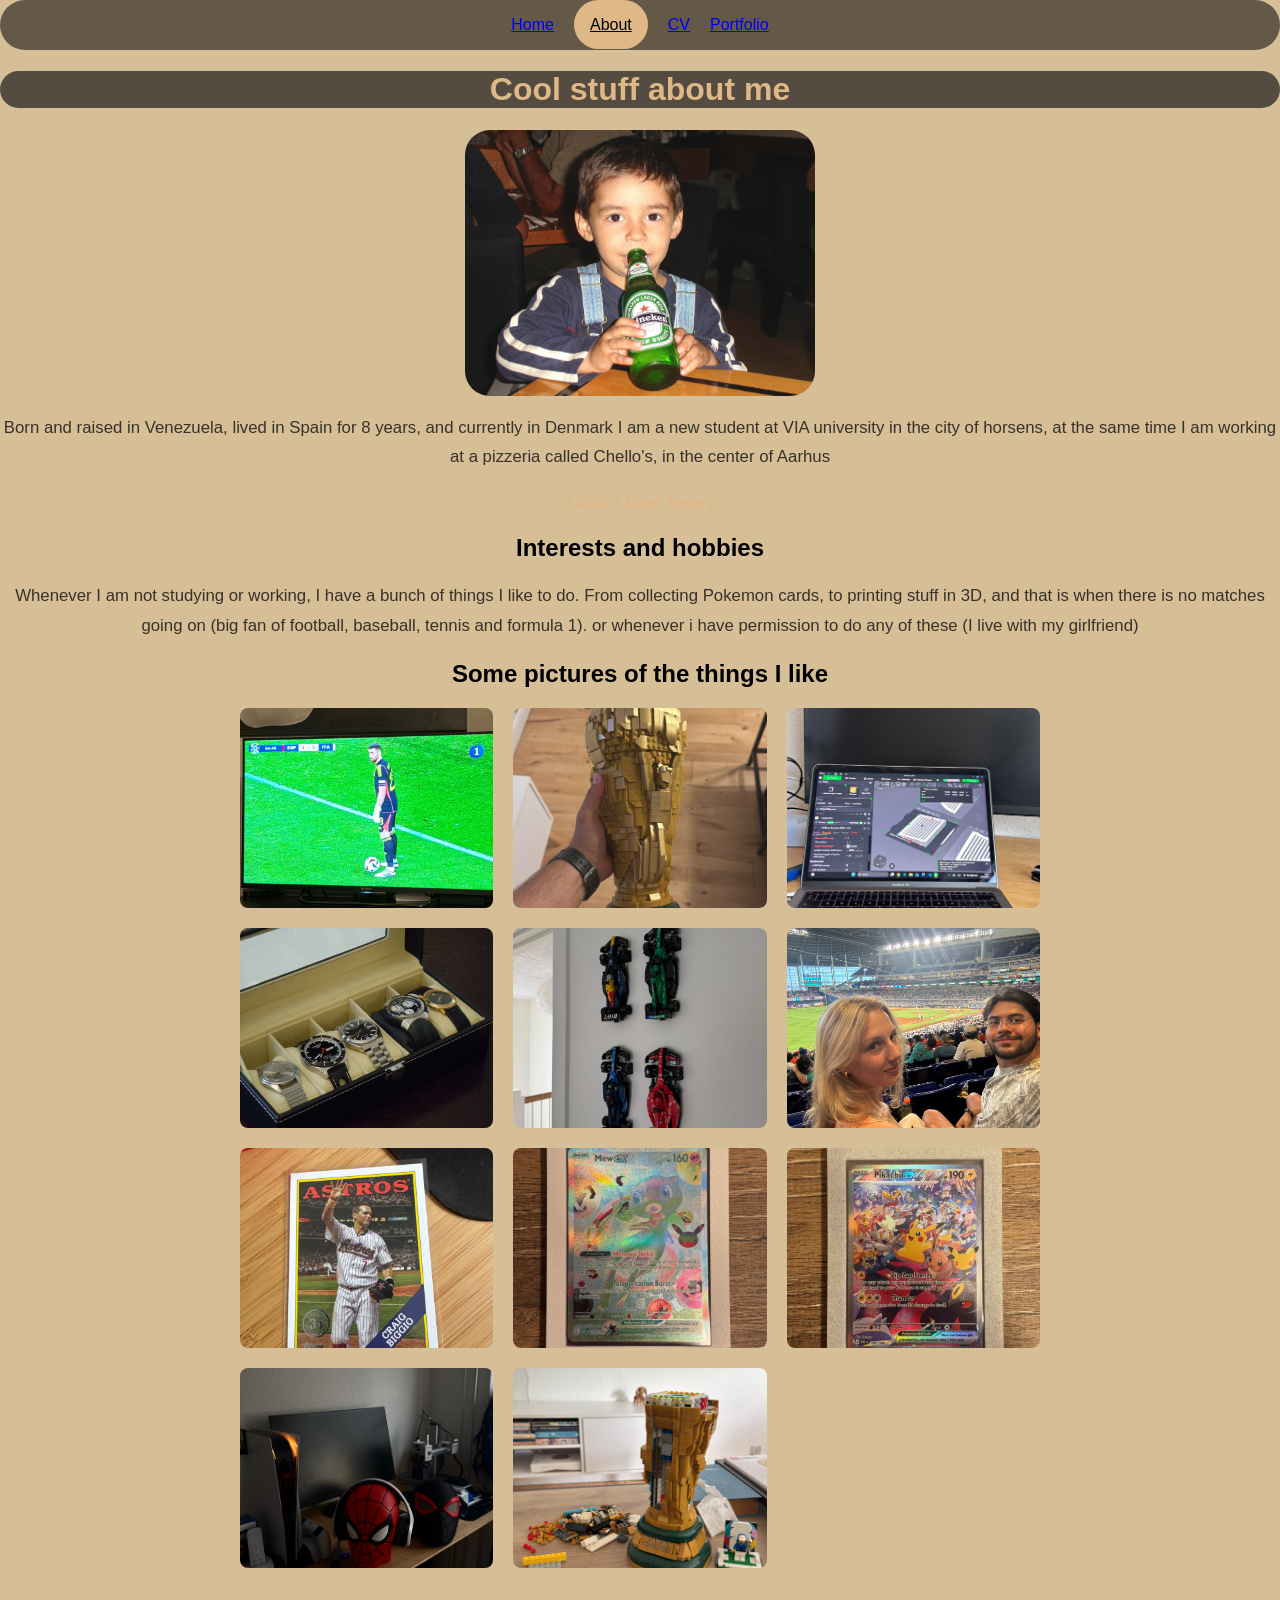
==== about.html @ 85a8ab77 "moved html files to root" ====
<!doctype html>
<html>
    <head>
     <link rel="stylesheet" href="style.css" />
     <meta name="viewport" content="width=device-width, initial-scale=1.0" />
  </head>
  <body>
        <nav> 
      <ul>
        <li><a href="index.html" >Home</a></li>
        <li><a href="about.html"class="active">About</a></li>
        <li><a href="cv.html">CV
          <li><a href="portfolio.html">Portfolio</a></li>
        </a></li>
      </ul>
    </nav>
    <h1>Cool stuff about me</h1>
     <img alt="Profile picture" id="img2" src="../Images/me.jpg" />
     <p>Born and raised in Venezuela, lived in Spain for 8 years, and currently in Denmark
      I am a new student at VIA university in the city of horsens, at the same time
      I am working at a pizzeria called Chello's, in the center of Aarhus</p>
    <h3 id="secret">(And i love beer)</h3>
    <h2>Interests and hobbies</h2>
    <p>Whenever I am not studying or working, I have a bunch of things I like to do. From collecting Pokemon cards,
      to printing stuff in 3D, and that is when there is no matches going on (big fan of football, baseball, tennis and formula 1).
      or whenever i have permission to do any of these (I live with my girlfriend)
    </p>

    <h2>Some pictures of the things I like</h2>

    <div class="collage">
  <img src="../Images/pic1collage.JPG">
  <img src="../Images/pic2collage.JPG">
  <img src="../Images/pic3collage.JPG">
  <img src="../Images/pic4collage.JPG">
  <img src="../Images/pic5collage.HEIC">
  <img src="../Images/pic6collage.jpeg">
  <img src="../Images/pic7collage.JPG">
  <img src="../Images/pic8collage.jpeg">
  <img src="../Images/pic9collage.jpeg">
  <img src="../Images/pic10collage.jpeg">
  <img src="../Images/pic11collage.JPG">
</div>

     </body>
</html>
---- style.css ----
body {
  background: burlywood;
  h1 {
    background-color: rgba(22, 20, 23, 0.667);
  }
  nav ul {
    background-color: rgba(0, 0, 0, 0.53);
    height: 50px;
    margin: 0px;
  }
}

body h1 {
  border-radius: 25px;
}
img {
  display: block;
  margin: auto;
  width: 250px;
  border-radius: 25px;
}


#img2 {
  width: 350px;
  max-width: 100%;
}

p {
  font-size: 1.05rem;
  line-height: 1.75;       
  text-align: center;    
  margin-bottom: 20px;
  color: #38312a;
}

h1 {
  text-align: center;
  color : burlywood
}
h2 {
  text-align: center;
  color: rgb(0, 0, 0);
}
h3 {
  text-align: center;
  color: #000000;
  margin: ;
}

#secret {
  color: burlywood;
}
ul {
  text-align: center;
}
footer {
  text-align: center;
  color: #00000084;
}





/*container for the collage grid */
.collage {
  display: grid;
  grid-template-columns: repeat(auto-fit, minmax(200px, 1fr));
  gap: 15px;                                                   
  max-width: 800px;                                            
  margin: 20px auto 40px auto;                                
  padding: 0 15px;
}

.collage img {
  width: 100%;
  height: 200px;          
  object-fit: cover;    
  border-radius: 10px;
}


/*navigation bar accross all pages*/
nav ul {
  display: flex;
  justify-content: center;
  align-items: center;
  gap: 20px;
  background-color: #000000;
  padding: 10px 20px;
  list-style: none;
  border-radius: 25px;
  nav li {
    border: 10px solid #000;
  }

  nav li a {
    display: inline-block;
    padding: 5px 15px;
  }
}
nav li a.active {
  padding: 1rem;
  border-radius: 25px;
  background-color: burlywood;
    color: rgb(0, 0, 0);
}


/*mbile layout*/
body {
  font-family: 'Segoe UI', Arial, sans-serif;
  margin: 0;
  padding: 0;
  background-color: #d6be96;
  color: #2b2621;
}


.container {
  width: 90%;
  margin: 0 auto;
  padding: 20px 0;
}

nav ul {
  list-style: none;
  padding: 0;
  margin: 0;
  display: flex;
  flex-direction: column; 
  align-items: center;
  gap: 10px;
}

.collage, .portfolio-grid {
  display: grid;
  grid-template-columns: 1fr;
  gap: 15px;
}

.collage img {
  width: 100%;
  height: 200px;
  object-fit: cover;
  border-radius: 8px;
}

/*tablet*/
@media (min-width: 768px) {

  nav ul {
    flex-direction: row;
    justify-content: center;
    gap: 20px;
  }

  .collage {
    grid-template-columns: repeat(2, 1fr);
  }

  .container {
    width: 80%;
  }
}

/*desktop*/
@media (min-width: 1024px) {
  .container {
    max-width: 960px; 
  }

  .collage {
    grid-template-columns: repeat(3, 1fr);
    gap: 20px;
  }
}






/*CV page*/
.cv-grid {
  display: grid;
  grid-template-columns: 1fr;
  gap: 30px;
  margin-top: 25px;
}


.cv-block {
  background-color: rgba(0, 0, 0, 0.2);
  padding: 20px;
  border-radius: 8px;
  margin-bottom: 20px;
}

.cv-block h2 {
  text-align: left;
  border-bottom: 2px solid #38312a;
  padding-bottom: 6px;
  margin-top: 0;
  font-size: 1.3rem;
}

.cv-item {
  margin-bottom: 15px;
}

.cv-item h3 {
  margin: 0 0 4px 0;
  font-size: 1.1rem;
}

.cv-meta {
  font-size: 0.9rem;
  font-style: italic;
  margin: 0 0 8px 0;
  opacity: 0.85;
}


@media (min-width: 768px) {
  .cv-grid {
    grid-template-columns: 1fr 2fr;
  }
}
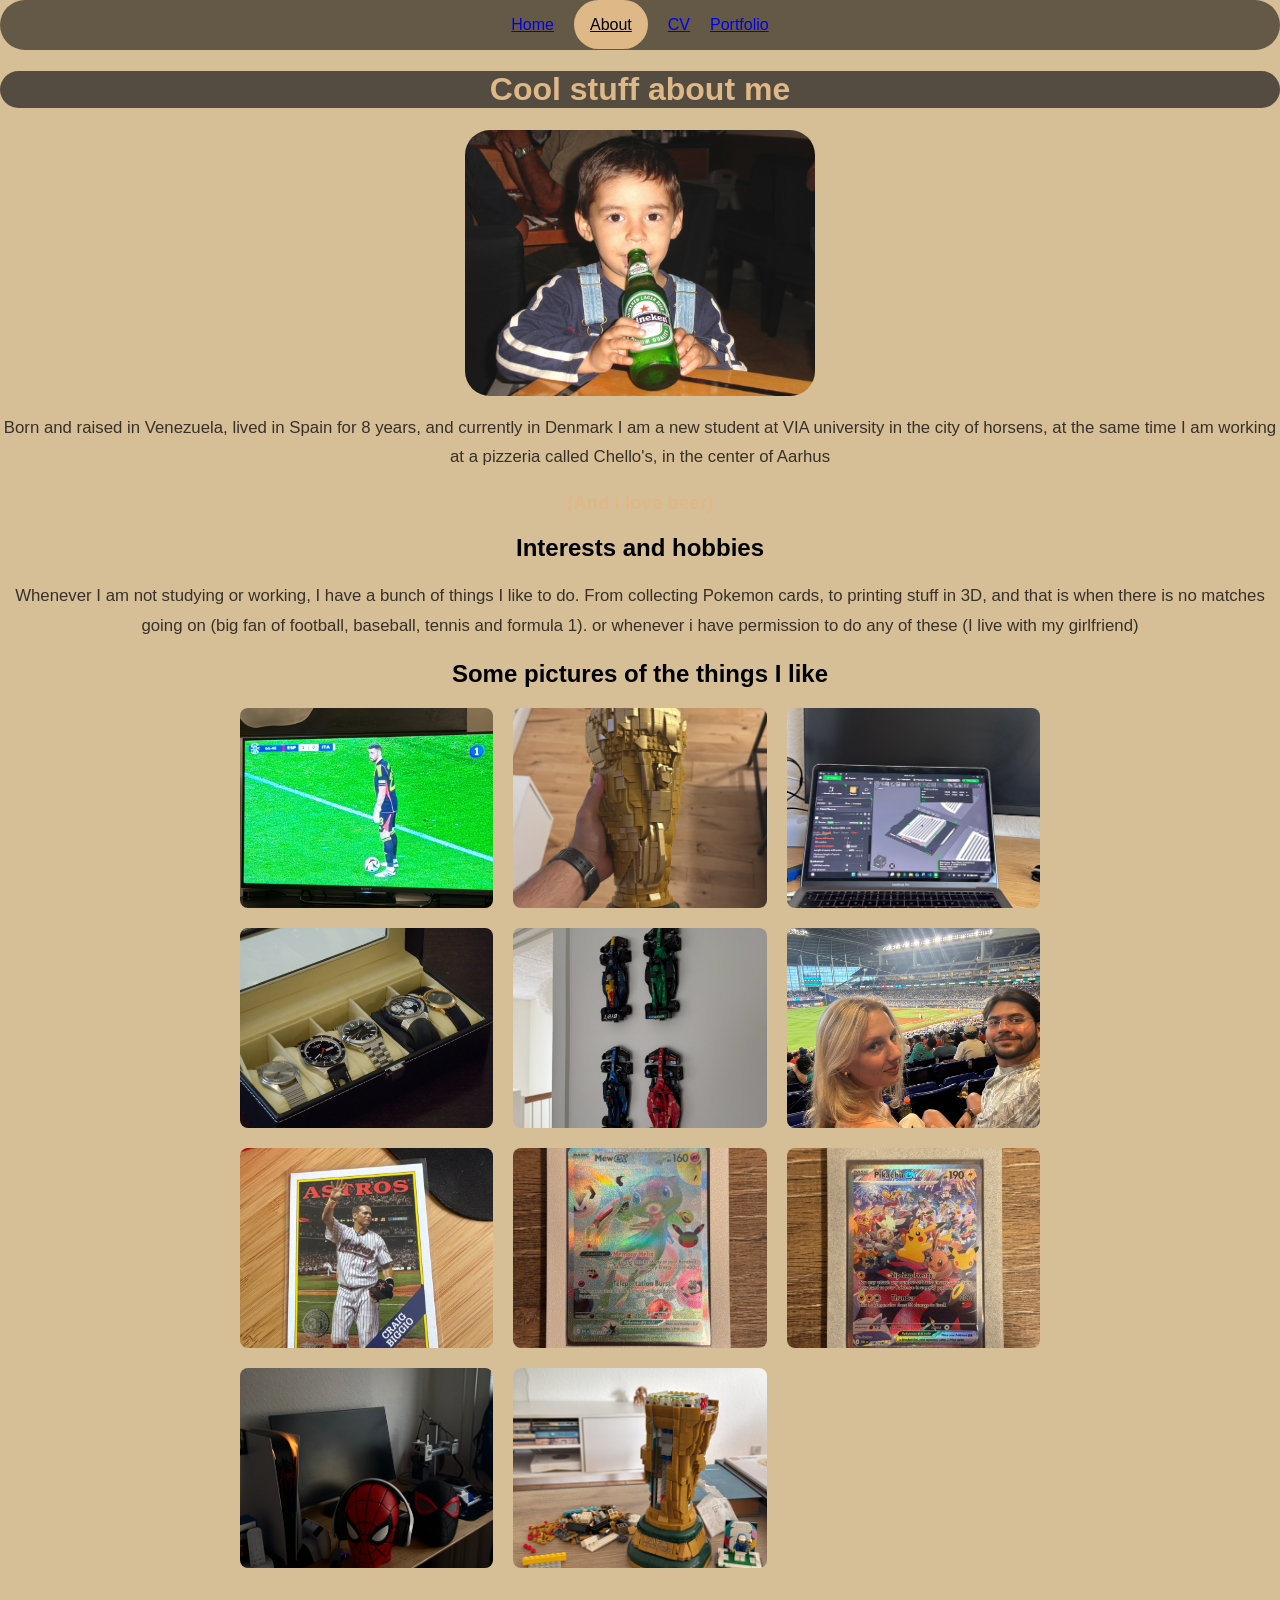
==== commit de39571e: "fixed images" ====
--- a/about.html
+++ b/about.html
@@ -15,7 +15,7 @@
       </ul>
     </nav>
     <h1>Cool stuff about me</h1>
-     <img alt="Profile picture" id="img2" src="../Images/me.jpg" />
+     <img alt="Profile picture" id="img2" src="Images/me.jpg" />
      <p>Born and raised in Venezuela, lived in Spain for 8 years, and currently in Denmark
       I am a new student at VIA university in the city of horsens, at the same time
       I am working at a pizzeria called Chello's, in the center of Aarhus</p>
@@ -29,17 +29,17 @@
     <h2>Some pictures of the things I like</h2>
 
     <div class="collage">
-  <img src="../Images/pic1collage.JPG">
-  <img src="../Images/pic2collage.JPG">
-  <img src="../Images/pic3collage.JPG">
-  <img src="../Images/pic4collage.JPG">
-  <img src="../Images/pic5collage.HEIC">
-  <img src="../Images/pic6collage.jpeg">
-  <img src="../Images/pic7collage.JPG">
-  <img src="../Images/pic8collage.jpeg">
-  <img src="../Images/pic9collage.jpeg">
-  <img src="../Images/pic10collage.jpeg">
-  <img src="../Images/pic11collage.JPG">
+  <img src="Images/pic1collage.JPG">
+  <img src="Images/pic2collage.JPG">
+  <img src="Images/pic3collage.JPG">
+  <img src="Images/pic4collage.JPG">
+  <img src="Images/pic5collage.HEIC">
+  <img src="Images/pic6collage.jpeg">
+  <img src="Images/pic7collage.JPG">
+  <img src="Images/pic8collage.jpeg">
+  <img src="Images/pic9collage.jpeg">
+  <img src="Images/pic10collage.jpeg">
+  <img src="Images/pic11collage.JPG">
 </div>
 
      </body>
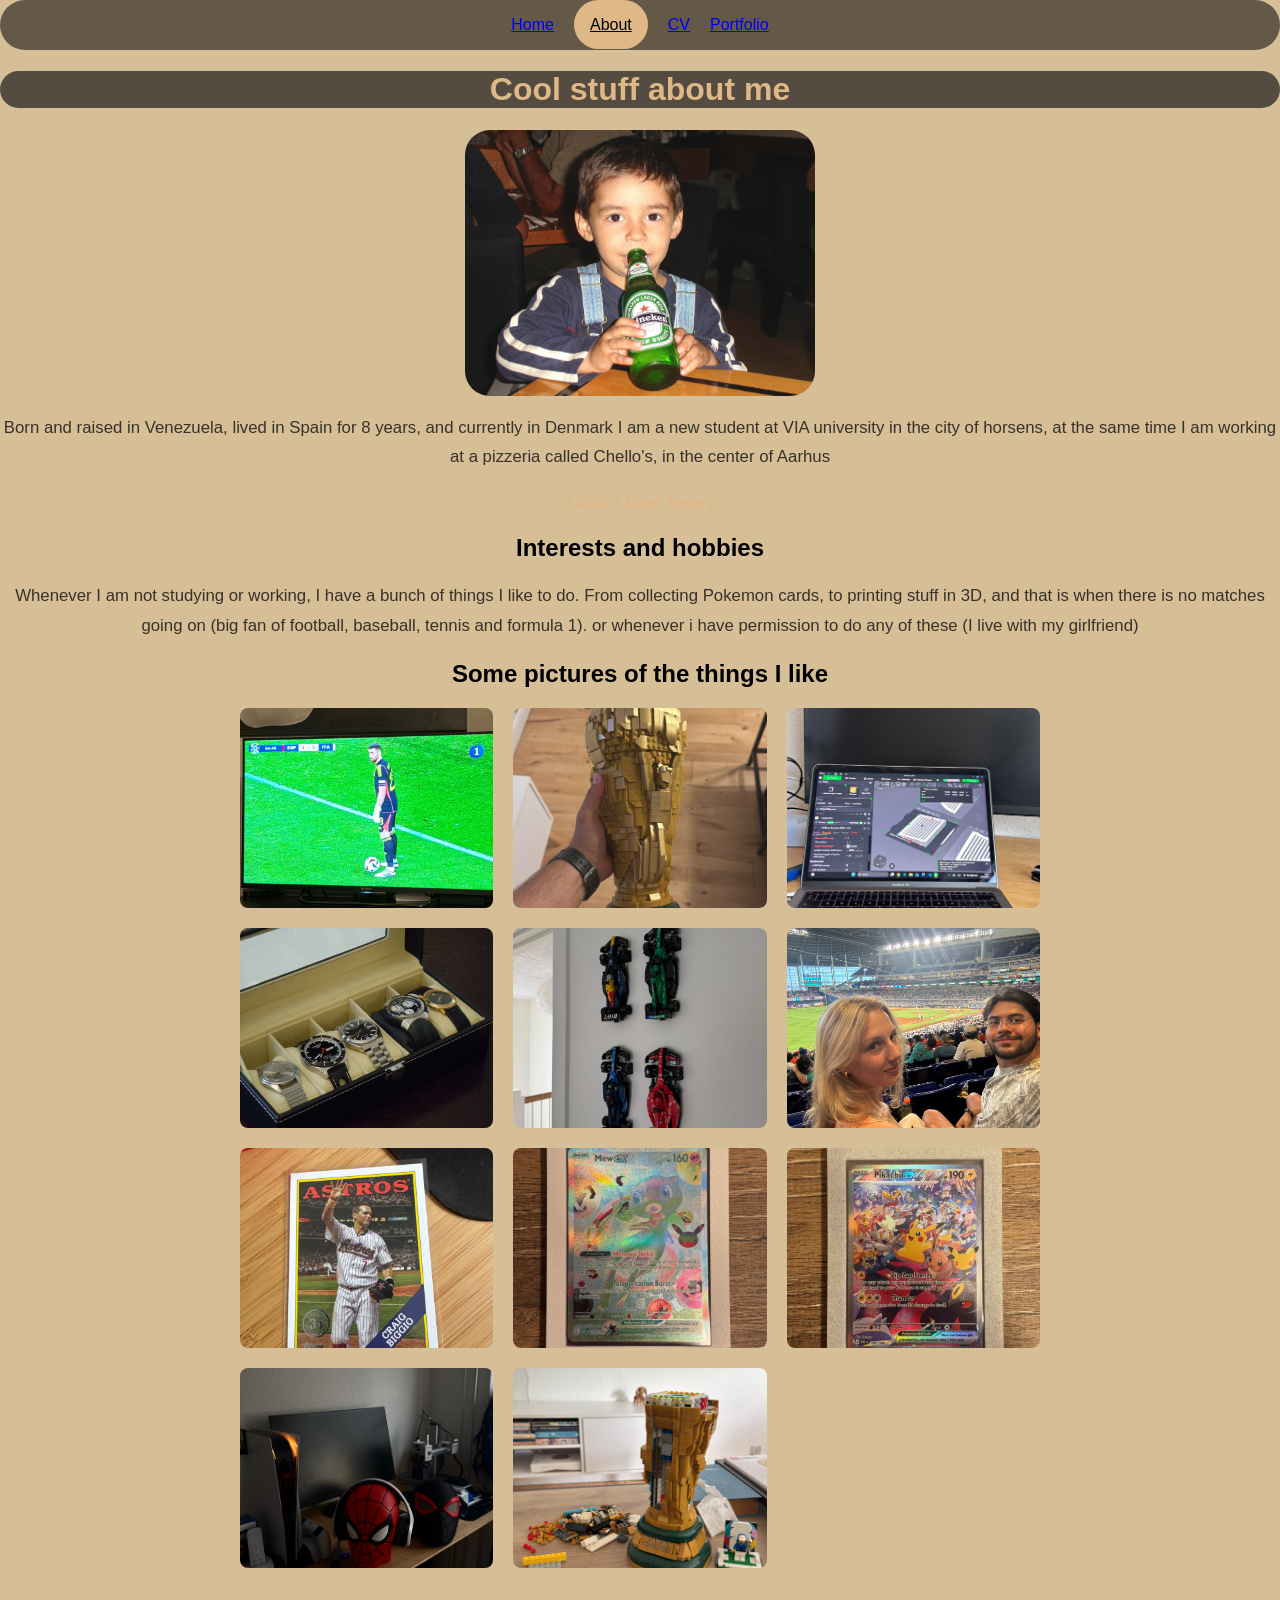
==== commit 70ada41b: "updated the alt in the pics again" ====
--- a/about.html
+++ b/about.html
@@ -15,7 +15,7 @@
       </ul>
     </nav>
     <h1>Cool stuff about me</h1>
-     <img alt="Profile picture" id="img2" src="Images/me.jpg" />
+     <img alt="Profile picture" id="img2" src="Images/me.jpg" alt = "profile picture" />
      <p>Born and raised in Venezuela, lived in Spain for 8 years, and currently in Denmark
       I am a new student at VIA university in the city of horsens, at the same time
       I am working at a pizzeria called Chello's, in the center of Aarhus</p>
@@ -29,17 +29,17 @@
     <h2>Some pictures of the things I like</h2>
 
     <div class="collage">
-  <img src="Images/pic1collage.JPG">
-  <img src="Images/pic2collage.JPG">
-  <img src="Images/pic3collage.JPG">
-  <img src="Images/pic4collage.JPG">
-  <img src="Images/pic5collage.HEIC">
-  <img src="Images/pic6collage.jpeg">
-  <img src="Images/pic7collage.JPG">
-  <img src="Images/pic8collage.jpeg">
-  <img src="Images/pic9collage.jpeg">
-  <img src="Images/pic10collage.jpeg">
-  <img src="Images/pic11collage.JPG">
+  <img src="Images/pic1collage.JPG" alt = "hobby">
+  <img src="Images/pic2collage.JPG" alt = "hobby">
+  <img src="Images/pic3collage.JPG" alt = "hobby">
+  <img src="Images/pic4collage.JPG" alt = "hobby">
+  <img src="Images/pic5collage.HEIC" alt = "hobby">
+  <img src="Images/pic6collage.jpeg" alt = "hobby">
+  <img src="Images/pic7collage.JPG" alt = "hobby">
+  <img src="Images/pic8collage.jpeg" alt = "hobby">
+  <img src="Images/pic9collage.jpeg" alt = "hobby">
+  <img src="Images/pic10collage.jpeg" alt = "hobby">
+  <img src="Images/pic11collage.JPG" alt = "hobby">
 </div>
 
      </body>
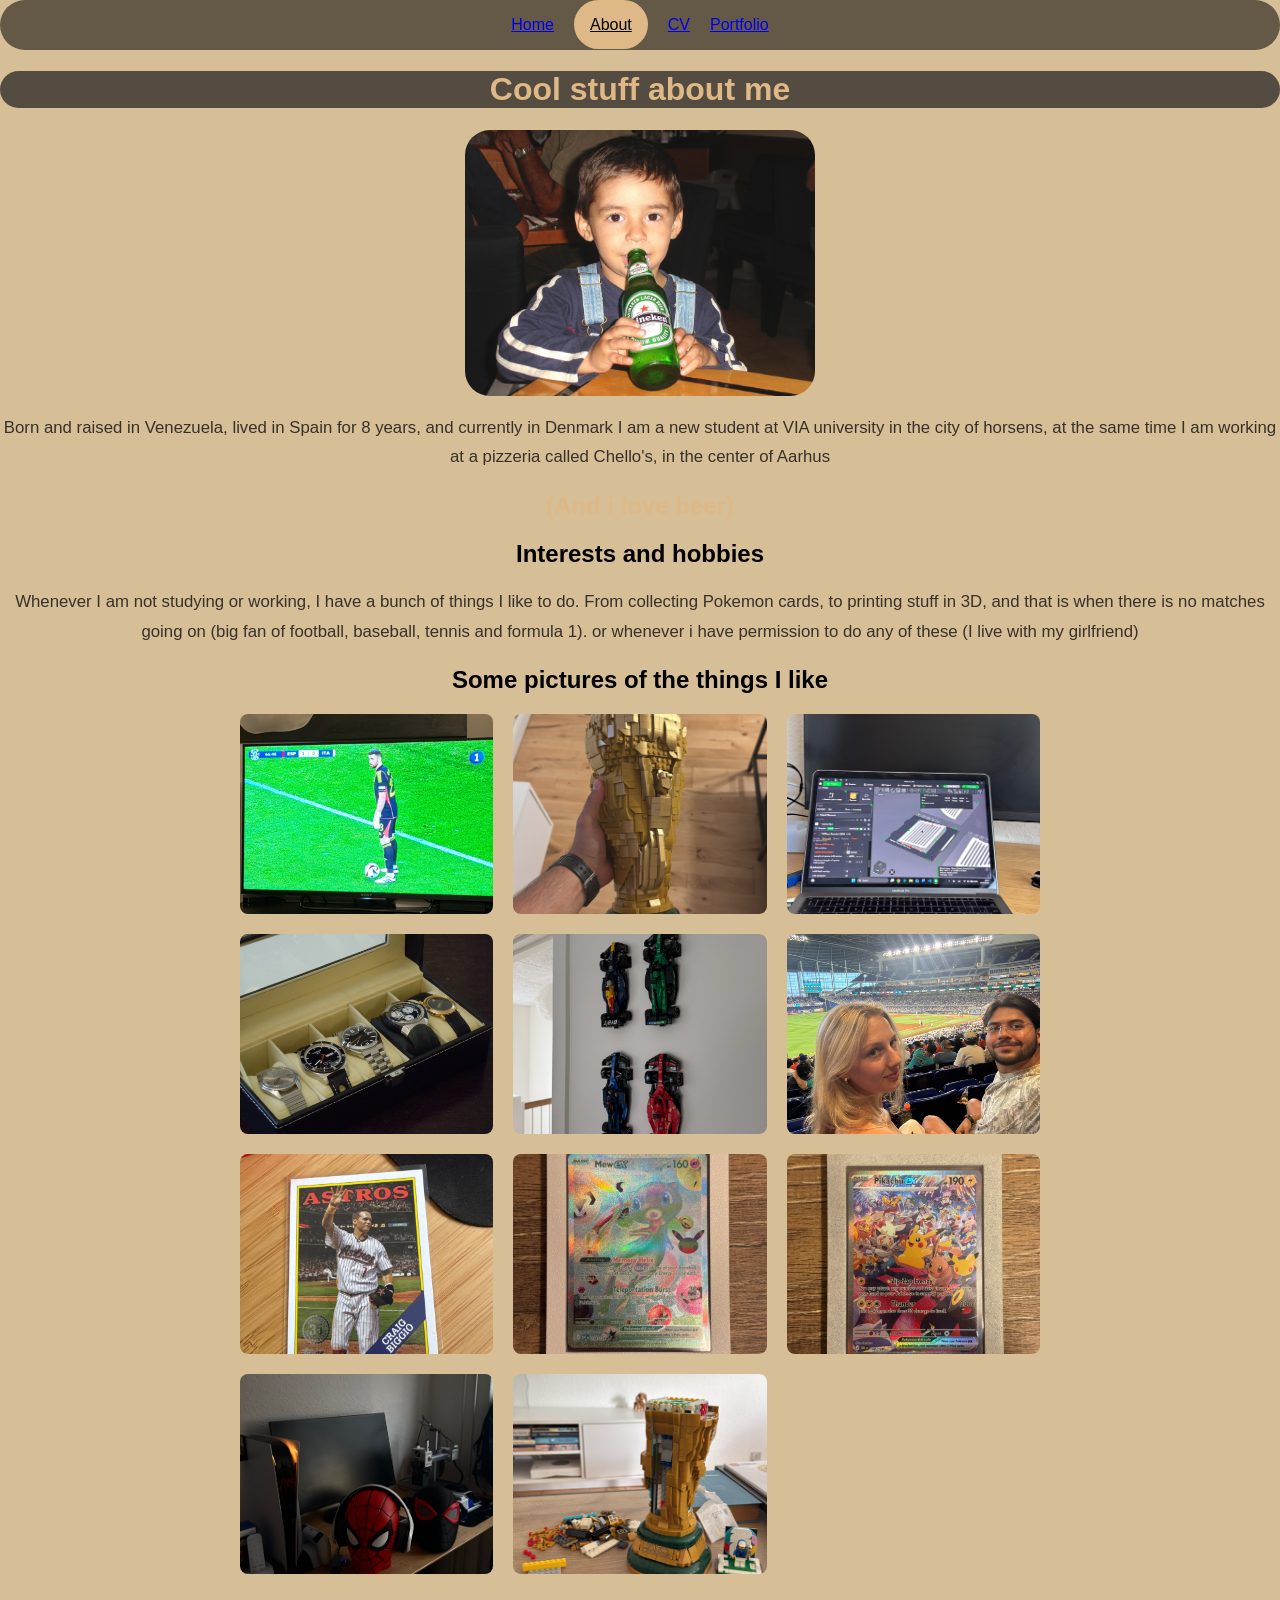
==== commit 271e0562: "portfolio added fixed some errors and added the portfolio page" ====
--- a/about.html
+++ b/about.html
@@ -1,6 +1,7 @@
 <!doctype html>
 <html>
     <head>
+      <title>About me</title>
      <link rel="stylesheet" href="style.css" />
      <meta name="viewport" content="width=device-width, initial-scale=1.0" />
   </head>
@@ -8,18 +9,17 @@
         <nav> 
       <ul>
         <li><a href="index.html" >Home</a></li>
-        <li><a href="about.html"class="active">About</a></li>
-        <li><a href="cv.html">CV
-          <li><a href="portfolio.html">Portfolio</a></li>
-        </a></li>
+        <li><a href="about.html" class="active">About</a></li>
+        <li><a href="cv.html">CV</a></li>
+        <li><a href="portfolio.html">Portfolio</a></li>
       </ul>
     </nav>
     <h1>Cool stuff about me</h1>
-     <img alt="Profile picture" id="img2" src="Images/me.jpg" alt = "profile picture" />
+     <img alt="Profile picture" id="img2" src="Images/me.jpg"/>
      <p>Born and raised in Venezuela, lived in Spain for 8 years, and currently in Denmark
       I am a new student at VIA university in the city of horsens, at the same time
       I am working at a pizzeria called Chello's, in the center of Aarhus</p>
-    <h3 id="secret">(And i love beer)</h3>
+    <h2 id="secret">(And i love beer)</h2>
     <h2>Interests and hobbies</h2>
     <p>Whenever I am not studying or working, I have a bunch of things I like to do. From collecting Pokemon cards,
       to printing stuff in 3D, and that is when there is no matches going on (big fan of football, baseball, tennis and formula 1).
--- a/style.css
+++ b/style.css
@@ -58,8 +58,6 @@
   text-align: center;
   color: #00000084;
 }
-
-
 
 
 
@@ -180,8 +178,6 @@
 
 
 
-
-
 /*CV page*/
 .cv-grid {
   display: grid;
@@ -228,3 +224,65 @@
     grid-template-columns: 1fr 2fr;
   }
 }
+
+.portfolio-grid {
+  display: flex;
+  flex-direction: column;
+  gap: 25px;
+  margin-top: 20px;
+}
+
+.project-card {
+  display: flex;
+  flex-direction: column; /* Stack vertically on mobile */
+  background-color: rgba(255, 255, 255, 0.15);
+  border-radius: 12px;
+  overflow: hidden;
+  box-shadow: 0 4px 8px rgba(0, 0, 0, 0.1);
+}
+
+.project-card img {
+  width: 100%;
+  height: 220px;
+  object-fit: cover;
+}
+
+.project-info {
+  padding: 20px;
+}
+
+.project-info h3 {
+  margin-top: 0;
+  margin-bottom: 10px;
+}
+
+.project-link {
+  display: inline-block;
+  margin-top: 10px;
+  padding: 8px 16px;
+  background-color: #2b2621;
+  color: #ffffff;
+  text-decoration: none;
+  border-radius: 6px;
+  font-weight: 600;
+}
+
+.project-link:hover {
+  opacity: 0.85;
+}
+
+/*tablet and pc layout*/
+@media (min-width: 768px) {
+  .project-card {
+    flex-direction: row; /* Side-by-side layout on larger screens */
+  }
+
+  .project-card img {
+    width: 40%;
+    height: auto;
+  }
+
+  .project-info {
+    width: 60%;
+  }
+}
